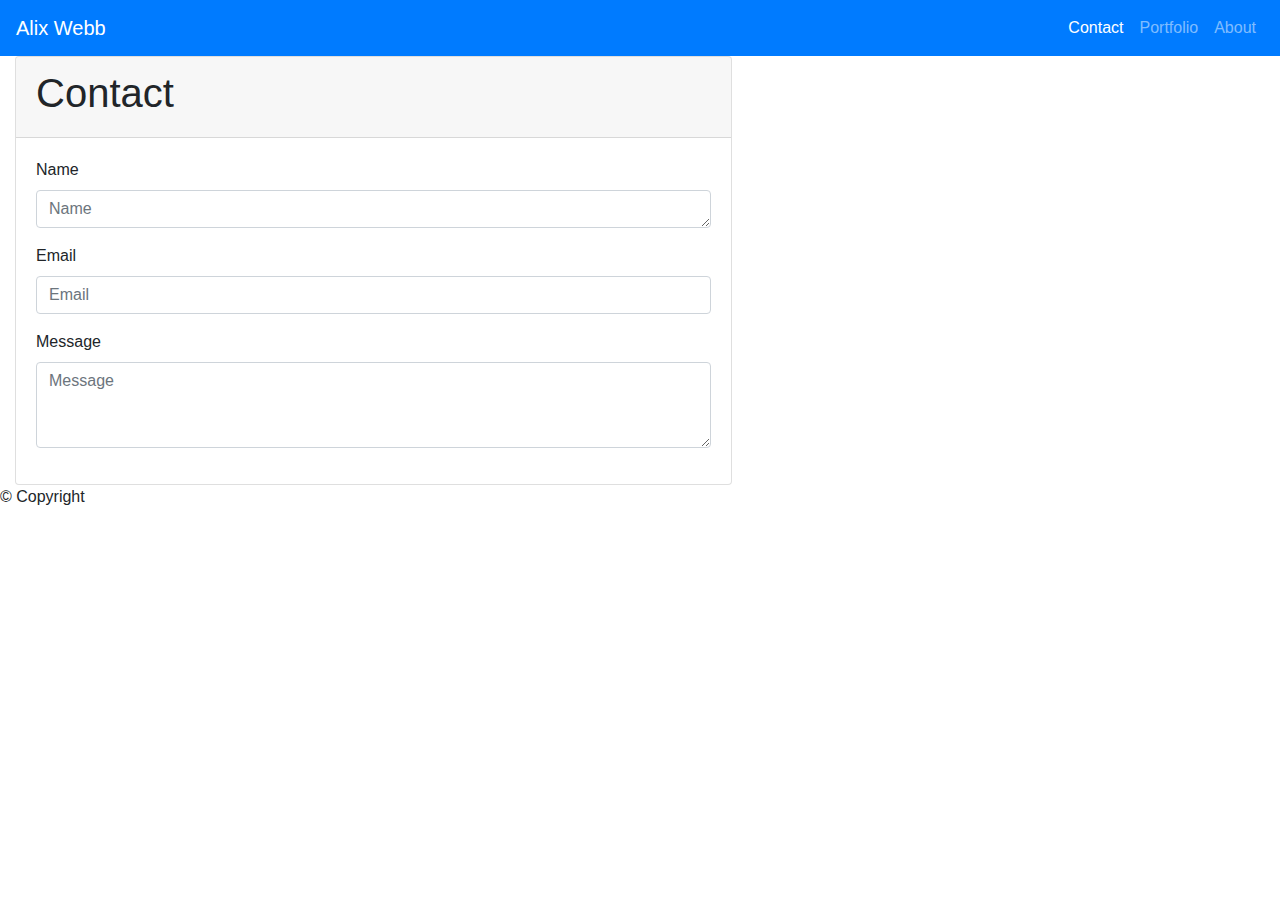
==== contact.html @ 762a19f2 "changed container class to container-fluid" ====
<!DOCTYPE html>
<html lang="en-us">
    <head>
        <meta charset="utf-8">
        <meta name="viewport" content="width=device-width, initial-scale=1">
        <meta http-equiv="X-UA-Compatible" content="IE=edge">
        <title>Contact</title>
        <meta name="description" content="">
        <meta name="viewport" content="width=device-width, initial-scale=1">
        <link rel="stylesheet" href="https://stackpath.bootstrapcdn.com/bootstrap/4.5.2/css/bootstrap.min.css" integrity="sha384-JcKb8q3iqJ61gNV9KGb8thSsNjpSL0n8PARn9HuZOnIxN0hoP+VmmDGMN5t9UJ0Z" crossorigin="anonymous">
        <link href="https://fonts.googleapis.com/css2?family=DM+Serif+Display&display=swap" rel="stylesheet">
        <link rel="stylesheet" href="./css/style.css">
        <link rel="stylesheet" href="./css/contact.css">
    </head>                                                                                                                                                                                                                                                                                                                                                                                                                            
    <body>
        <!-- Navbar -->
        <nav class="navbar navbar-expand-lg navbar-dark bg-primary">
            <a class="navbar-brand" href="./index.html">Alix Webb</a>
            <button class="navbar-toggler" type="button" data-toggle="collapse" data-target="#navbarNav" aria-controls="navbarNav" aria-expanded="false" aria-label="Toggle navigation">
              <span class="navbar-toggler-icon"></span>
            </button>
            <div class="collapse navbar-collapse" id="navbarNav">
              <ul class="navbar-nav ml-auto">
                <li class="nav-item active">
                  <a class="nav-link" href="contact.html">Contact</a>
                </li>
                <li class="nav-item">
                  <a class="nav-link" href="./portfolio.html">Portfolio</a>
                </li>
                <li class="nav-item">
                  <a class="nav-link" href="./index.html">About</a>
                </li>
              </ul>
            </div>
        </nav>

        <!-- Contact information -->
        <div class="container-fluid">
            <div class="row">
                <div class="col-sm-7">
                    <!-- This is the header; this is row 1 -->
                    <div class="card">
                        <div class="card-header">
                          <h1>Contact</h1>
                        </div>
                        <div class="card-body">
                            <form>
                                <div class="form-group">
                                    <label for="NameText">Name</label>
                                    <textarea class="form-control" id="NameText" rows="1" placeholder="Name"></textarea>
                                  </div>
                                <div class="form-group">
                                  <label for="emailInput">Email</label>
                                  <input type="email" class="form-control" id="emailInput" placeholder="Email">
                                </div>
                                <div class="form-group">
                                  <label for="messageText">Message</label>
                                  <textarea class="form-control" id="messageText" rows="3" placeholder="Message"></textarea>
                                </div>
                            </form>
                        </div>
                    </div>
                </div>
            </div>
        </div>

        <!-- Footer -->
        <footer id="footer">
            <p>
                &copy; Copyright
            </p>
        </footer>

        <!-- Bootstrap Javascript -->
        <script src="https://code.jquery.com/jquery-3.5.1.slim.min.js" integrity="sha384-DfXdz2htPH0lsSSs5nCTpuj/zy4C+OGpamoFVy38MVBnE+IbbVYUew+OrCXaRkfj" crossorigin="anonymous"></script>
        <script src="https://cdn.jsdelivr.net/npm/popper.js@1.16.1/dist/umd/popper.min.js" integrity="sha384-9/reFTGAW83EW2RDu2S0VKaIzap3H66lZH81PoYlFhbGU+6BZp6G7niu735Sk7lN" crossorigin="anonymous"></script>
        <script src="https://stackpath.bootstrapcdn.com/bootstrap/4.5.2/js/bootstrap.min.js" integrity="sha384-B4gt1jrGC7Jh4AgTPSdUtOBvfO8shuf57BaghqFfPlYxofvL8/KUEfYiJOMMV+rV" crossorigin="anonymous"></script>
    </body>
</html>
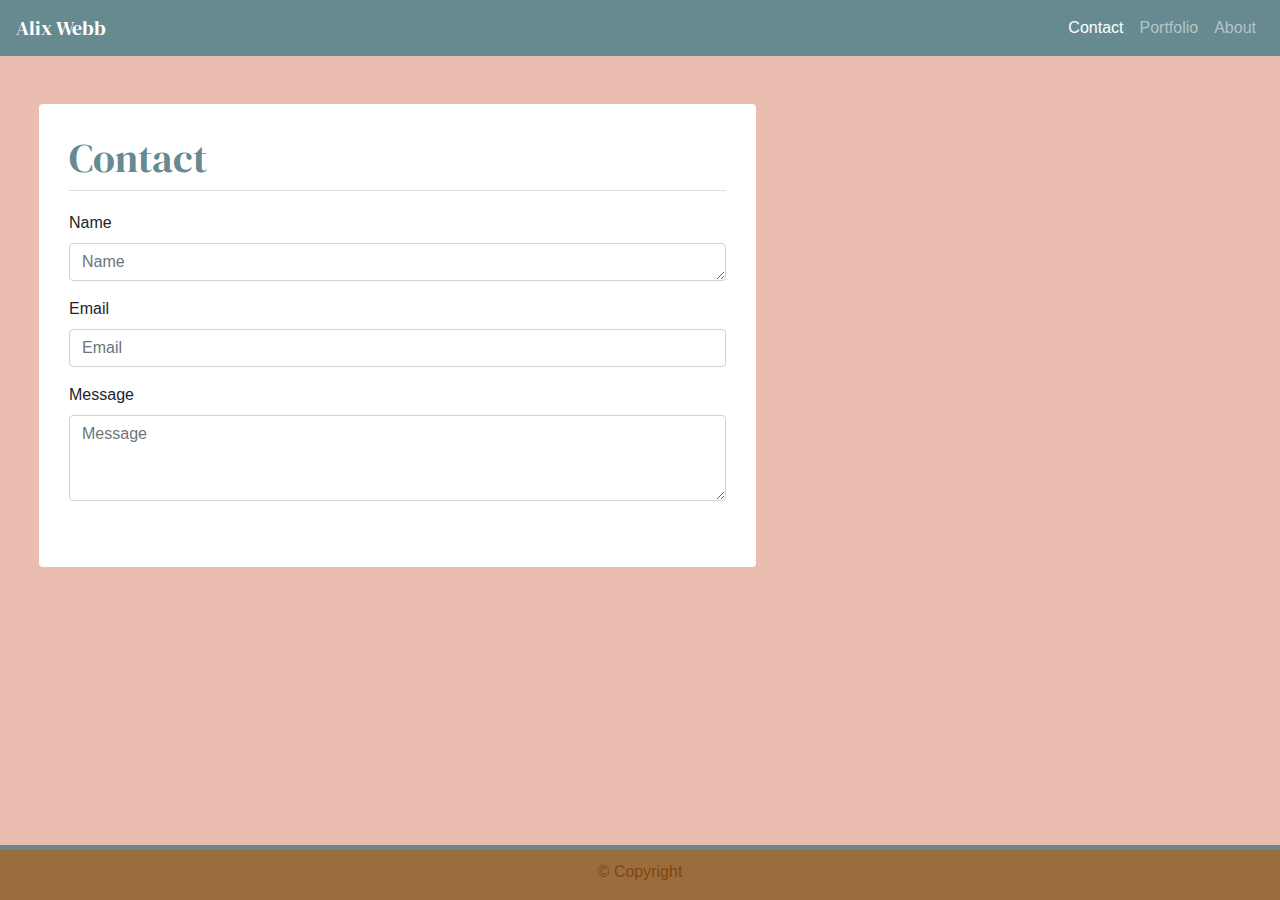
==== commit 52230c95: "added margins to container" ====
--- a/contact.html
+++ b/contact.html
@@ -9,8 +9,8 @@
         <meta name="viewport" content="width=device-width, initial-scale=1">
         <link rel="stylesheet" href="https://stackpath.bootstrapcdn.com/bootstrap/4.5.2/css/bootstrap.min.css" integrity="sha384-JcKb8q3iqJ61gNV9KGb8thSsNjpSL0n8PARn9HuZOnIxN0hoP+VmmDGMN5t9UJ0Z" crossorigin="anonymous">
         <link href="https://fonts.googleapis.com/css2?family=DM+Serif+Display&display=swap" rel="stylesheet">
-        <link rel="stylesheet" href="./css/style.css">
-        <link rel="stylesheet" href="./css/contact.css">
+        <link rel="stylesheet" href="./assets/css/style.css">
+        <link rel="stylesheet" href="./assets/css/contact.css">
     </head>                                                                                                                                                                                                                                                                                                                                                                                                                            
     <body>
         <!-- Navbar -->
@@ -35,7 +35,7 @@
         </nav>
 
         <!-- Contact information -->
-        <div class="container-fluid">
+        <div class="container-fluid mx-4 my-5">
             <div class="row">
                 <div class="col-sm-7">
                     <!-- This is the header; this is row 1 -->
--- a/assets/css/style.css
+++ b/assets/css/style.css
@@ -0,0 +1,49 @@
+/* CSS Code for body of the site */
+body {
+    background-image: url("https://github.com/awebb8/updated-responsive-portfolio/blob/master/assets/images/background-image.jpeg?raw=true");
+    background-color: #EABDB0;
+    font-family: Arial, Helvetica, sans-serif;
+}
+
+/* navbar style */
+.bg-primary {
+    background-color: #668A90!important;
+}
+
+.navbar-brand {
+    font-family: 'DM Serif Display', serif;
+}
+
+/* h1 header style */
+h1 {
+    color: #668A90;
+    font-family: 'DM Serif Display', serif;
+}
+
+/* container style */
+.container {
+    margin-top: 85px;
+    margin-left: 30px;
+    padding: 20px;
+}
+
+/* card style */
+.card {
+    padding: 30px;
+    margin-bottom: 100px;
+}
+
+/* footer style */
+#footer {
+    padding-top: 10px;
+    clear: both;
+    text-align: center;
+    color: #84440D;
+    background-color: #9a6d3e;
+    border-top: solid;
+    border-top-width: thick;
+    border-top-color: #668A90;
+    position: fixed;
+    bottom: 0;
+    width: 100%;
+}--- a/assets/css/contact.css
+++ b/assets/css/contact.css
@@ -0,0 +1,13 @@
+/* card style */
+.card {
+    border: none;
+}
+
+.card .card-header {
+    background-color: #ffffff;
+    padding: 0;
+}
+
+.card .card-body {
+    padding: 20px 0px 20px 0px;
+}